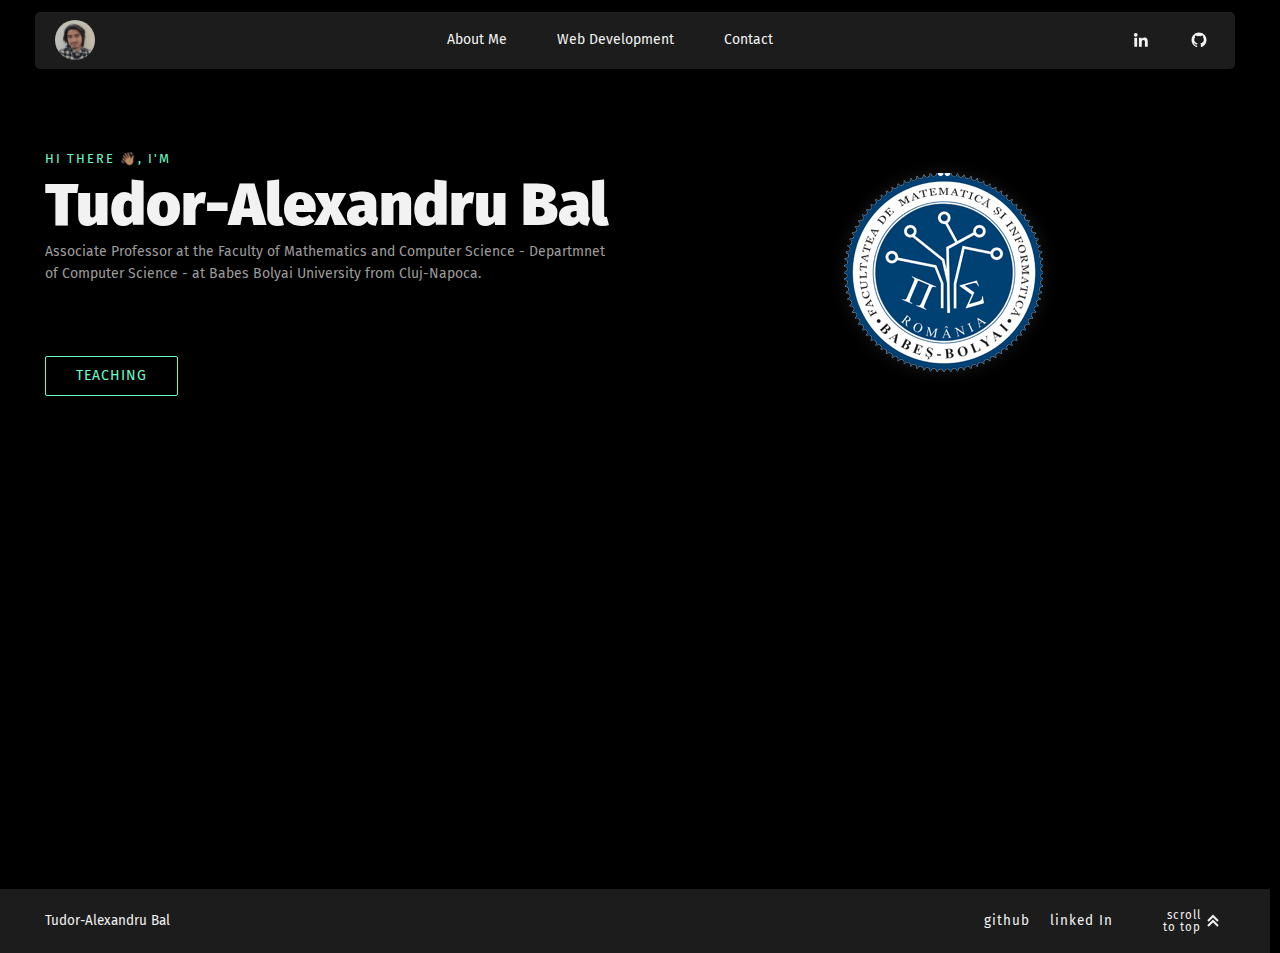
==== index.html @ a6533059 "pushed website" ====
<!DOCTYPE html>
<html lang="en" id="top">
<head>
    <meta charset="UTF-8" />
    <meta name="viewport" content="width=device-width, initial-scale=1.0" />
    <link rel="stylesheet" href="styles.css" />
    <script src="./script.js" defer></script>
    <title>Tudor-Alexandru</title>
</head>
<body>

<header class="main-header">
    <nav class="nav slide-in-top">
        <div class="container">
            <a href="index.html">
                <img src="assets/tudor.png" alt="tudor" class="logo" />
            </a>

            <ul class="nav-list">
                <li>
                    <a href="about-me.html" class="nav-links hover-effect">About Me</a>
                </li>
                <li>
                    <a href="teaching.html" class="nav-links hover-effect">Web Development</a>
                </li>
                <li>
                    <a href="contact.html" class="nav-links hover-effect">Contact</a>
                </li>
            </ul>

            <ul class="social-nav">
                <li>
                    <a href="https://www.linkedin.com/in/tudor-alexandru-b%C4%83l-6b12801a0/" target="_blank">
                        <svg width="18" height="18" viewBox="0 0 24 24">
                            <circle cx="5" cy="5" r="2.5"></circle>
                            <path
                                    d="M9.237 8.855v12.139h3.769v-6.003c0-1.584.298-3.118 2.262-3.118 1.937 0 1.961 1.811 1.961 3.218v5.904H21v-6.657c0-3.27-.704-5.783-4.526-5.783-1.835 0-3.065 1.007-3.568 1.96h-.051v-1.66H9.237zm-6.142 0H6.87v12.139H3.095z">
                            </path>
                        </svg>
                    </a>
                </li>
                <li>
                    <a href="https://github.com/tudy28" target="_blank">
                        <svg width="18" height="18" viewBox="0 0 24 24">
                            <path
                                    d="M12.026 2c-5.509 0-9.974 4.465-9.974 9.974 0 4.406 2.857 8.145 6.821 9.465.499.09.679-.217.679-.481 0-.237-.008-.865-.011-1.696-2.775.602-3.361-1.338-3.361-1.338-.452-1.152-1.107-1.459-1.107-1.459-.905-.619.069-.605.069-.605 1.002.07 1.527 1.028 1.527 1.028.89 1.524 2.336 1.084 2.902.829.091-.645.351-1.085.635-1.334-2.214-.251-4.542-1.107-4.542-4.93 0-1.087.389-1.979 1.024-2.675-.101-.253-.446-1.268.099-2.64 0 0 .837-.269 2.742 1.021a9.582 9.582 0 0 1 2.496-.336 9.554 9.554 0 0 1 2.496.336c1.906-1.291 2.742-1.021 2.742-1.021.545 1.372.203 2.387.099 2.64.64.696 1.024 1.587 1.024 2.675 0 3.833-2.33 4.675-4.552 4.922.355.308.675.916.675 1.846 0 1.334-.012 2.41-.012 2.737 0 .267.178.577.687.479C19.146 20.115 22 16.379 22 11.974 22 6.465 17.535 2 12.026 2z">
                            </path>
                        </svg>
                    </a>
                </li>
            </ul>

            <div class="hamburger">
                <div class="line-menu half start"></div>
                <div class="line-menu"></div>
                <div class="line-menu half end"></div>
            </div>
        </div>
    </nav>
</header>

<main id="main-content">
    <!-- hero section -->
    <section class="hero">
        <div class="container">
            <article class="hero-text bounce-in-left">
                <div>
                    <p class="subtitle">hi there 👋🏽, i'm</p>
                    <h1 class="name">Tudor-Alexandru Bal</h1>
                </div>
                <div>
                    <p class="intro">
                        Associate Professor at the Faculty of Mathematics and Computer Science - Departmnet of Computer Science - at Babes
                        Bolyai University from Cluj-Napoca.
                    </p>

                    <div class="hero-btn-container">
                        <a href="teaching.html" class="btn hire-btn">
                            Teaching
                        </a>
                    </div>
                </div>
            </article>
            <img
                    src="./assets/logo_cs.png"
                    alt="coding desk"
                    class="fade-in code" />
        </div>
    </section>




</main>

<footer class="footer" id="contact">
    <div class="container">
        <p> Tudor-Alexandru Bal</p>
        <div>
            <ul>
                <li>
                    <a href="https://github.com/tudy28" target="_blank" class="hover-effect">github</a>
                </li>
                <li>
                    <a href="https://www.linkedin.com/in/tudor-alexandru-b%C4%83l-6b12801a0/" target="_blank" class="hover-effect">linked In</a>
                </li>
            </ul>
            <a href="#top" class="top">
                <p class="scroll">scroll <span>to top</span></p>
                <svg
                        xmlns="http://www.w3.org/2000/svg"
                        width="24"
                        height="24"
                        viewBox="0 0 24 24"
                        style="fill: currentColor">
                    <title>scroll to top</title>
                    <path
                            d="m6.293 11.293 1.414 1.414L12 8.414l4.293 4.293 1.414-1.414L12 5.586z"></path>
                    <path
                            d="m6.293 16.293 1.414 1.414L12 13.414l4.293 4.293 1.414-1.414L12 10.586z"></path>
                </svg>
            </a>
        </div>
    </div>
</footer>
</body>
</html>
---- styles.css ----
@import url('https://fonts.googleapis.com/css2?family=Fira+Sans:wght@500;800;900&display=swap');

:root {
    --primary-clr: hsl(0, 0%, 0%);
    --secondary-clr: hsl(0, 0%, 11%);
    --other-clr: hsl(0, 0%, 61%);
    --tag-clr: hsl(0, 0%, 55%);
    --accent-clr: hsl(160, 100%, 70%);
    --accent-other-clr: hsl(166, 100%, 80%);
    --main-clr: hsl(0, 0%, 95%);
    --section-mt: 8rem;
    --transition: cubic-bezier(0.25, 0.32, 0.85, 0.58);
    --transition-clr: color 300ms var(--transition);
    font-size: 10px;

    /* style for scrollbar */
    scrollbar-width: thin;
    scrollbar-color: var(--other-clr) hsl(0, 0%, 73%);
    scrollbar-width: thin;
    scrollbar-gutter: stable;
}

/* style webkit browsers (chrome, edge) scrollbar */
::-webkit-scrollbar {
    width: 8px;
}

::-webkit-scrollbar-track {
    background-color: hsl(0, 0%, 89%);
}

::-webkit-scrollbar-thumb {
    background-color: var(--other-clr);
}

::selection {
    background: var(--accent-clr);
    color: var(--primary-clr);
}

/* remove focus from all elements */
*:focus:not(:focus-visible) {
    outline: none;
}

/* adds focus style only on pressing tab key */
:focus-visible {
    outline: 2px dotted var(--accent-clr);
    outline-offset: 3px;
}

/***********************
	CSS RESET
*********************/
*,
*::before,
*::after {
    margin: 0;
    padding: 0;
    box-sizing: border-box;
}

.social-nav svg {
    fill: currentColor;
}

/* Set core root defaults */
@media screen and (prefers-reduced-motion: no-preference) {
    html {
        scroll-behavior: smooth;
    }
}

body {
    font-family: -apple-system, BlinkMacSystemFont, 'Fira Sans', 'Segoe UI',
    'Roboto', 'Oxygen', 'Ubuntu', 'Cantarell', 'Fira Sans', 'Droid Sans',
    'Helvetica Neue', sans-serif;
    font-size: clamp(1.4rem, 1vw, 1.6rem);
    line-height: 1.6;
    background: var(--primary-clr);
    color: var(--main-clr);
    min-height: 100vh;
    text-rendering: optimizeSpeed;
}

a {
    text-decoration: none;
    color: currentColor;
}

img,
picture {
    max-width: 100%;
    display: block;
}

input,
button,
textarea,
select {
    font: inherit;
    all: unset;
}

ul li {
    list-style: none;
}

h1,
h2,
h3 {
    line-height: 1.2;
    font-weight: 900;
}

/***********************
	ANIMATION UTILITIES
*********************/
.bounce-in-left {
    animation: bounce-in-left 1.1s both 0.3s;
}

/*.slide-in-top {*/
/*    animation: slide-in-top 0.5s cubic-bezier(0.175, 0.885, 0.32, 1.275) both;*/
/*}*/

.fade-in {
    animation: fade-in 1.2s cubic-bezier(0.39, 0.575, 0.565, 1) 0.5s both;
}

@keyframes bounce-in-left {
    0% {
        transform: translateX(-600px);
        animation-timing-function: ease-in;
        opacity: 0;
    }
    38% {
        transform: translateX(0);
        animation-timing-function: ease-out;
        opacity: 1;
    }
    55% {
        transform: translateX(-68px);
        animation-timing-function: ease-in;
    }
    72% {
        transform: translateX(0);
        animation-timing-function: ease-out;
    }
    81% {
        transform: translateX(-28px);
        animation-timing-function: ease-in;
    }
    90% {
        transform: translateX(0);
        animation-timing-function: ease-out;
    }
    95% {
        transform: translateX(-8px);
        animation-timing-function: ease-in;
    }
    100% {
        transform: translateX(0);
        animation-timing-function: ease-out;
    }
}

@keyframes fade-in {
    0% {
        opacity: 0;
    }
    100% {
        opacity: 1;
    }
}

@keyframes slide-in-top {
    0% {
        transform: translateY(-1000px);
        opacity: 0;
    }
    100% {
        transform: translateY(0);
        opacity: 1;
    }
}

/*******************
		UTILITIES
*************************/
.container {
    max-width: 1200px;
    margin-inline: auto;
    padding: 0 1rem;
}

.subtitle {
    text-transform: uppercase;
    letter-spacing: 2px;
    font-size: clamp(1.2rem, 1vw, 1.35rem);
    color: var(--accent-clr);
}

.title {
    font-size: clamp(3.2rem, 3vw, 6rem);
}

.info {
    max-width: 500px;
    font-size: 1.35rem;
    padding-block-start: 1.3rem;
    color: var(--other-clr);
}

.btn {
    padding: 0.8rem 3rem;
    margin-block-start: 2rem;
    color: var(--main-clr);
    border-radius: 0.2rem;
    cursor: pointer;
}

.btn:active {
    transform: scale(0.98);
}

.hover-effect::after {
    position: absolute;
    content: '';
    left: 0;
    bottom: -2px;
    width: 100%;
    height: 1.5px;
    background: var(--accent-clr);

    transform: scaleX(0);
    transform-origin: left;
    transition: all 300ms ease-in-out;
}

.hover-effect:hover::after {
    transform-origin: right;
    transform: scaleX(1);
}

small {
    color: var(--other-clr);
}

/* link to skip to content for accesibility (keyboard users) */
.skip-to-content {
    position: absolute;
    background: var(--accent-clr);
    color: var(--secondary-clr);
    padding: 0.75rem 1rem;
    left: 1.5rem;
    top: 0;
    border-radius: 0 0 0.5rem 0.5rem;
    font-size: 1.4rem;
    transform: translateY(-200%);
    transition: all 350ms ease-in;
}

.skip-to-content:focus {
    transform: translateY(0);
}

/*******************
		HEADER
*************************/
.nav {
    width: 100%;
    padding: 0 1rem;
}

.nav .container {
    display: flex;
    align-items: center;
    justify-content: space-between;
    padding: 0.85rem 2rem;
    background: var(--secondary-clr);
    margin-block-start: 1.15rem;
    border-radius: 0.5rem;
    font-size: 1.4rem;
}

.nav-logo h3 {
    font-weight: 800;
}

.logo {
    width: 40px;
    height: 40px;
    border-radius: 50%;
}

.hamburger {
    display: none;
}

.nav-list {
    display: flex;
    align-items: center;
    gap: 5rem;
}

.nav-links {
    position: relative;
    transition: var(--transition-clr);
}

.nav-links:hover {
    color: var(--accent-clr);
}

.social-nav {
    display: flex;
    align-items: center;
    gap: 2.5rem;
}

.social-nav a {
    line-height: 0;
    width: 33px;
    height: 33px;
    border-radius: 50%;
    background: transparent;
    display: flex;
    align-items: center;
    justify-content: center;
    transition: all 300ms cubic-bezier(0.25, 0.32, 0.85, 0.58);
}

.social-nav a:hover {
    background: var(--accent-other-clr);
    color: var(--secondary-clr);
}

/*******************
		HERO SECTION
*************************/
.hero {
    padding: 0 1rem;
    height: 660px;
}

.hero .container {
    margin-block-start: var(--section-mt);
    display: grid;
    place-items: center;
    gap: 5rem;
    grid-template-columns: repeat(auto-fit, minmax(300px, 1fr));
}

.hero-intro {
    display: flex;
    flex-direction: column;
    justify-content: center;
}

.name {
    font-size: clamp(4rem, 5vw, 6rem);
}

.intro {
    color: var(--other-clr);
}

.hero img {
    max-width: 375px;
}

.hero .code {
    filter: drop-shadow(0 0 0.75rem var(--secondary-clr));
}

.hero-btn-container {
    margin-block-start: 5rem;
    display: flex;
    /* align-items: center; */
}

.hire-btn {
    text-transform: uppercase;
    letter-spacing: 1px;
    display: inline-block;
    border: 1px solid var(--accent-clr);
    color: var(--accent-clr);
    transition: all 300ms cubic-bezier(0.25, 0.32, 0.85, 0.58);
    z-index: 1;
    position: relative;
    font-size: inherit;
    overflow: hidden;
}

.hire-btn::before {
    content: '';
    z-index: -1;
    position: absolute;
    top: 100%;
    right: 100%;
    width: 2rem;
    height: 1em;
    border-radius: 50%;
    background-color: var(--accent-clr);
    transform-origin: center;
    transform: translate3d(50%, -50%, 0) scale3d(0, 0, 0);
    transition: transform 0.45s ease-in-out;
}

.hire-btn:hover {
    cursor: pointer;
    color: hsl(0, 0%, 9%);
    border: 0;
}

.hire-btn:hover::before {
    transform: translate3d(50%, -50%, 0) scale3d(15, 15, 15);
}

.download-link {
    color: var(--other-clr);
    transition: color 0.45s ease-in-out;
}

.download-link:hover {
    color: #fff;
}

.download-link:focus {
    outline: none;
}

/*******************
		ABOUT SECTION
*************************/
.about-me {
    margin-block-start: var(--section-mt);
    background: var(--secondary-clr);
    padding: var(--section-mt) 1rem;
}

.about-me .container {
    display: grid;
    grid-template-columns: repeat(auto-fit, minmax(300px, 1fr));
    place-items: center;
    gap: 8rem;
    position: relative;
}

.about-me img {
    align-self: end;
    justify-self: end;
    width: 425px;
    height: 425px;
    box-shadow: 0px 0px 2.2px rgba(0, 0, 0, 0.006),
    0px 0px 5.3px rgba(0, 0, 0, 0.008), 0px 0px 10px rgba(0, 0, 0, 0.01),
    0px 0px 17.9px rgba(0, 0, 0, 0.012), 0px 0px 33.4px rgba(0, 0, 0, 0.014),
    0px 0px 80px rgba(0, 0, 0, 0.02);
    border-radius: 15px;
}

.about {
    padding-block-start: 1.25rem;
}

.about p {
    padding-block-start: 2rem;
    line-height: 1.8;
}

/*******************
		MY SKILLS SECTION
*************************/
.my-skills {
    margin-block-start: var(--section-mt);
    padding: 4rem 1rem;
}

.my-skills ul {
    padding-block-start: 5rem;
    display: grid;
    grid-template-columns: repeat(4, 1fr);
    gap: 3.2rem 1rem;
}

.socials {
    margin-block-start: var(--section-mt);
    padding: 4rem 1rem;
}

.socials ul{
    padding-block-start: 5rem;
}

.socials li{
    padding-top:15px;
}

/*******************
		PROJECTS SECTION
*************************/
.projects-section {
    margin-block-start: var(--section-mt);
    padding: 4rem 1rem;
}

.projects {
    padding-block-start: 5rem;
    display: flex;
    flex-direction: column;
    gap: 12rem;
}

.project {
    display: grid;
    grid-template-columns: repeat(auto-fit, minmax(200px, 1fr));
    place-items: center;
    gap: 5rem;
}

.project-img {
    transition: opactiy 300ms ease-in-out;
    position: relative;
    display: inline-block;
    height: 100%;
}

.project-img:hover {
    opacity: 0.9;
}

.project:nth-child(even) a {
    order: 2;
}
.project:nth-child(even) div {
    order: 1;
}

.project h3 {
    font-size: clamp(2rem, 3vw, 4rem);
    font-weight: 500;
    letter-spacing: 5px;
    color: var(--other-clr);
}

.project h2 {
    padding-block-start: clamp(1.5rem, 2vw, 3rem);
    font-size: clamp(2.5rem, 3vw, 4rem);
}

.project p {
    padding-block-start: 1.5rem;
    max-width: 500px;
}

.tech-stack,
.project-links {
    display: flex;
    flex-wrap: wrap;
    align-items: center;
    gap: 2rem;
    padding-block-start: 2rem;
}

.project-links {
    column-gap: 5rem;
    padding-block-start: 3.2rem;
}

.tech-stack li {
    padding: 0.2rem 0.5rem;
    background: var(--tag-clr);
    border-radius: 2px;
    color: var(--primary-clr);
    font-size: clamp(1.15rem, 1vw, 1.3rem);
}

.project-links a {
    display: flex;
    align-items: center;
    gap: 0.5rem;
    position: relative;
    transition: var(--transition-clr);
}

.project-links a:hover {
    color: var(--accent-clr);
}

/* other noteworthy projects */
.other-noteworthy-project {
    margin-block-start: 15rem;
}

.other-noteworthy-project h3 {
    text-align: center;
    font-size: 3rem;
}

.other-projects {
    padding-block-start: calc(var(--section-mt) / 2);
    display: grid;
    grid-template-columns: repeat(auto-fit, minmax(350px, 1fr));
    gap: 4rem;
    max-width: 1000px;
    margin: 0 auto;
}

.other-projects a {
    height: 100%;
    display: flex;
    flex-direction: column;
    justify-content: space-between;
    gap: 1rem;
    background: var(--secondary-clr);
    border-radius: 0.3rem;
    overflow: hidden;
    font-size: 1.45rem;
    box-shadow: 0px 0px 2.2px rgba(0, 0, 0, 0.011),
    0px 0px 5.3px rgba(0, 0, 0, 0.016), 0px 0px 10px rgba(0, 0, 0, 0.02),
    0px 0px 17.9px rgba(0, 0, 0, 0.024), 0px 0px 33.4px rgba(0, 0, 0, 0.029),
    0px 0px 80px rgba(0, 0, 0, 0.04);
    transition: background 300ms ease-in-out;
}

.other-projects a:hover {
    background: transparent;
    box-shadow: 0px 0px 1px var(--other-clr);
}

.other-projects a img {
    object-fit: cover;
    height: 300px;
}

.other-projects div {
    padding: 2rem;
    display: flex;
    flex-direction: column;
    justify-content: space-between;
    gap: 1rem;
}

.other-projects h4 {
    font-size: clamp(1.5rem, 2vw, 2rem);
}

.other-projects ul {
    display: flex;
    align-items: center;
    gap: 1rem;
    color: var(--accent-clr);
    font-size: clamp(1.15rem, 1vw, 1.3rem);
}

.other-projects p {
    font-size: clamp(1.15rem, 1vw, 1.3rem);
}

/*******************
		CONTACT SECTION
*************************/
.contact {
    margin-block-start: var(--section-mt);
    padding: 4rem 1rem;
}

.mail-link {
    display: flex;
    margin-block-start: var(--section-mt);
    width: max-content;
    transition: var(--transition-clr);
    position: relative;
    text-transform: uppercase;
    letter-spacing: 1px;
}

.social-link {
    display: flex;
    width: max-content;
    transition: var(--transition-clr);
    position: relative;
    letter-spacing: 1px;
}

.social-link:hover {
    color: var(--accent-clr);
    text-decoration: none;
}

.mail-link:hover {
    color: var(--accent-clr);
    text-decoration: none;
}

/*******************
		FOOTER
*************************/
.footer {
    margin-block-start: var(--section-mt);
    background: var(--secondary-clr);
    padding: 0 1rem;
}

.footer .container {
    margin-block-start: var(--section-mt);
    font-size: 1.35rem;
    padding: 2rem 1rem;
    display: flex;
    flex-wrap: wrap;
    align-items: center;
    justify-content: space-between;
}

.footer em {
    color: var(--other-clr);
}

.footer div {
    display: flex;
    align-items: center;
    gap: 5rem;
}

.footer ul {
    display: flex;
    align-items: center;
    gap: 2rem;
}

.footer a {
    letter-spacing: 1px;
    transition: var(--transition-clr);
    position: relative;
}

.footer a:hover {
    color: var(--accent-clr);
}

.top {
    display: flex;
    align-items: center;
    justify-content: center;
    line-height: 0;
    font-size: 1.15rem;
}

.scroll {
    display: flex;
    flex-direction: column;
    gap: 1.2rem;
    align-items: flex-end;
}

/* responsiveness */
@media screen and (max-width: 50em) {
    body::after {
        position: absolute;
        content: '';
        top: 0;
        left: 0;
        width: 100%;
        height: 100%;
        background: var(--secondary-clr);
        transform: translateY(-100%);
    }

    body.open::after {
        transition: transform 300ms ease-in-out;
        transform: translateY(0);
    }

    .skip-to-content {
        display: none;
    }

    .nav {
        position: relative;
        z-index: 1;
    }

    .nav-list,
    .social-nav {
        transition: opacity 300ms ease-in-out;
    }

    .nav-list {
        flex-direction: column;
        position: absolute;
        top: 250px;
        left: 50%;
        transform: translate(-50%);
        height: 100vh;
        opacity: 0;
        pointer-events: none;
    }

    .social-nav {
        opacity: 0;
        pointer-events: none;
        position: absolute;
        top: 175px;
        left: 50%;
        transform: translateX(-50%);
    }

    .nav-list.open,
    .social-nav.open {
        opacity: 1;
        pointer-events: all;
    }

    .hero-btn-container {
        justify-content: center;
    }

    /* hamburger menu */
    .hamburger {
        width: 25px;
        display: flex;
        flex-direction: column;
        justify-content: space-between;
        cursor: pointer;
        transition: transform 330ms ease-out;
    }

    .hamburger.open {
        transform: rotate(-45deg);
    }

    .line-menu {
        background: hsl(0, 0%, 100%);
        width: 100%;
        height: 1.5px;
    }

    .line-menu:not(:first-child) {
        margin-block-start: 0.75rem;
    }

    .line-menu.half {
        width: 50%;
    }

    .line-menu.start {
        transition: transform 330ms cubic-bezier(0.54, -0.81, 0.57, 0.57);
        transform-origin: right;
    }

    .open .line-menu.start {
        transform: rotate(-90deg) translateX(3px);
    }

    .line-menu.end {
        align-self: flex-end;
        transition: transform 330ms cubic-bezier(0.54, -0.81, 0.57, 0.57);
        transform-origin: left;
    }

    .open .line-menu.end {
        transform: rotate(-90deg) translateX(-3px);
    }

    .hero .container {
        height: 60vh;
        text-align: center;
        position: relative;
    }

    .hero img {
        display: none;
    }

    .my-skills ul {
        grid-template-columns: repeat(2, 1fr);
    }

    .project:nth-child(even) img {
        order: 1;
    }
    .project:nth-child(even) div {
        order: 2;
    }

    .other-projects {
        grid-template-columns: 1fr;
        text-align: center;
    }

    .other-projects ul {
        justify-content: center;
    }

    .footer .container {
        justify-content: center;
        gap: 3rem;
    }

    .mail-link {
        justify-content: center;
    }

    .social-link {
        justify-content: center;
    }

    .about-me img {
        width: 325px;
        height: 325px;
    }
}
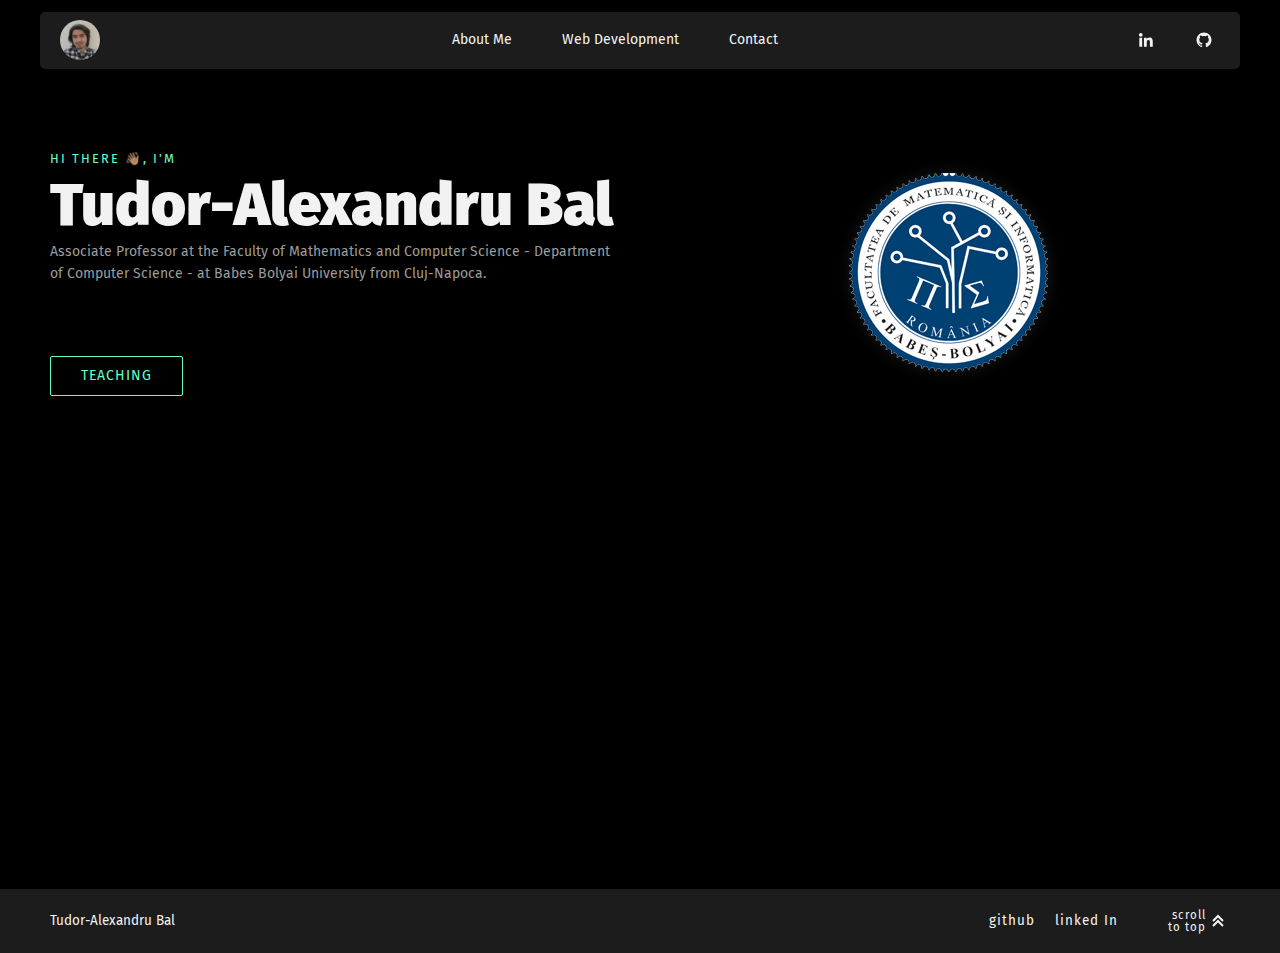
==== commit 1106bad0: "typo" ====
--- a/index.html
+++ b/index.html
@@ -13,7 +13,7 @@
     <nav class="nav slide-in-top">
         <div class="container">
             <a href="index.html">
-                <img src="assets/tudor.png" alt="tudor" class="logo" />
+                <img src="assets/tudor_tran.jpg" alt="tudor" class="logo" />
             </a>
 
             <ul class="nav-list">
@@ -70,7 +70,7 @@
                 </div>
                 <div>
                     <p class="intro">
-                        Associate Professor at the Faculty of Mathematics and Computer Science - Departmnet of Computer Science - at Babes
+                        Associate Professor at the Faculty of Mathematics and Computer Science - Department of Computer Science - at Babes
                         Bolyai University from Cluj-Napoca.
                     </p>
 
@@ -82,7 +82,7 @@
                 </div>
             </article>
             <img
-                    src="./assets/logo_cs.png"
+                    src="assets/logo_cs_tran.jpg"
                     alt="coding desk"
                     class="fade-in code" />
         </div>
--- a/styles.css
+++ b/styles.css
@@ -14,10 +14,6 @@
     font-size: 10px;
 
     /* style for scrollbar */
-    scrollbar-width: thin;
-    scrollbar-color: var(--other-clr) hsl(0, 0%, 73%);
-    scrollbar-width: thin;
-    scrollbar-gutter: stable;
 }
 
 /* style webkit browsers (chrome, edge) scrollbar */
@@ -909,5 +905,6 @@
     .about-me img {
         width: 325px;
         height: 325px;
+        margin: 0 auto;
     }
 }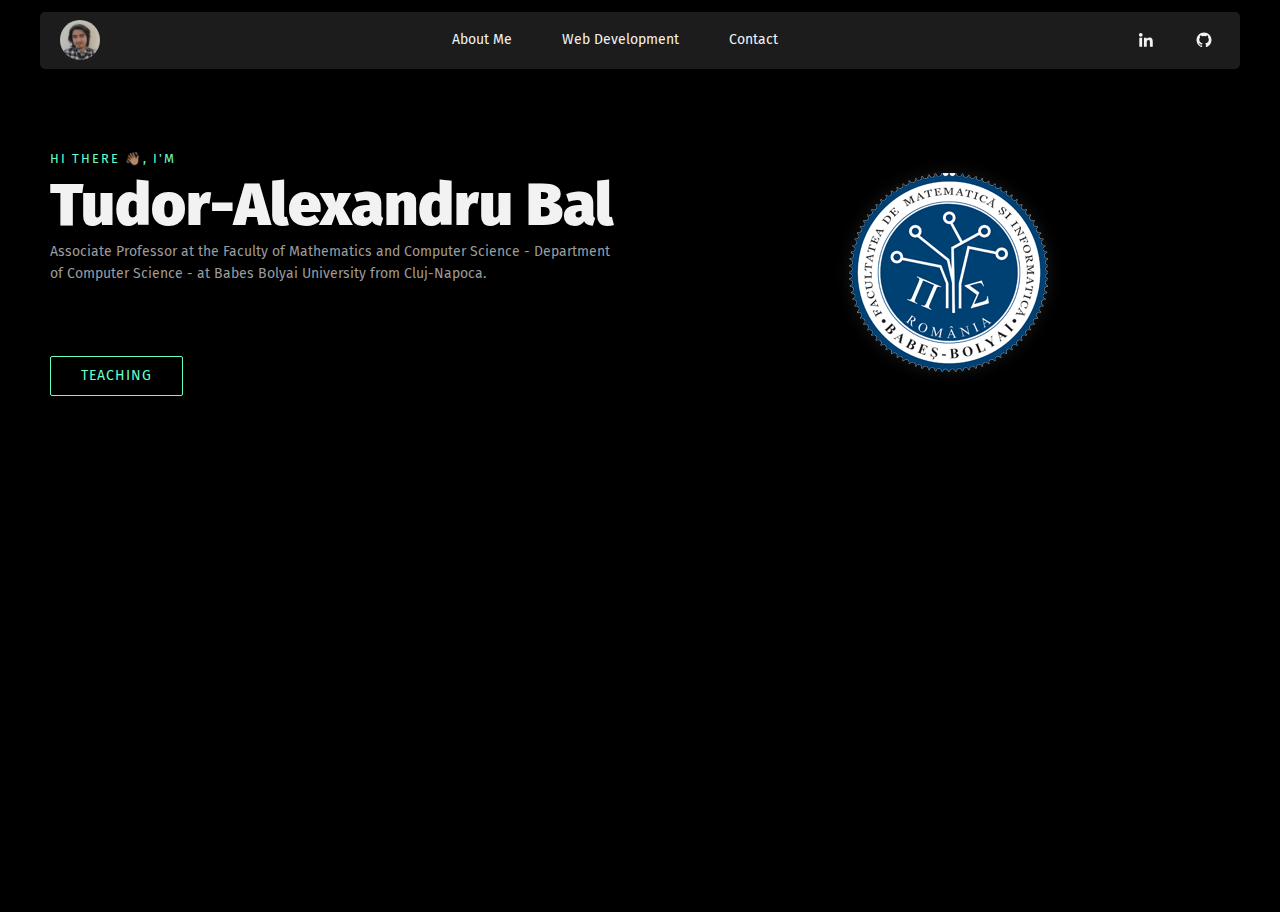
==== commit 81ebbb91: "removed footer" ====
--- a/index.html
+++ b/index.html
@@ -93,35 +93,6 @@
 
 </main>
 
-<footer class="footer" id="contact">
-    <div class="container">
-        <p> Tudor-Alexandru Bal</p>
-        <div>
-            <ul>
-                <li>
-                    <a href="https://github.com/tudy28" target="_blank" class="hover-effect">github</a>
-                </li>
-                <li>
-                    <a href="https://www.linkedin.com/in/tudor-alexandru-b%C4%83l-6b12801a0/" target="_blank" class="hover-effect">linked In</a>
-                </li>
-            </ul>
-            <a href="#top" class="top">
-                <p class="scroll">scroll <span>to top</span></p>
-                <svg
-                        xmlns="http://www.w3.org/2000/svg"
-                        width="24"
-                        height="24"
-                        viewBox="0 0 24 24"
-                        style="fill: currentColor">
-                    <title>scroll to top</title>
-                    <path
-                            d="m6.293 11.293 1.414 1.414L12 8.414l4.293 4.293 1.414-1.414L12 5.586z"></path>
-                    <path
-                            d="m6.293 16.293 1.414 1.414L12 13.414l4.293 4.293 1.414-1.414L12 10.586z"></path>
-                </svg>
-            </a>
-        </div>
-    </div>
-</footer>
+
 </body>
 </html>--- a/styles.css
+++ b/styles.css
@@ -337,7 +337,6 @@
 *************************/
 .hero {
     padding: 0 1rem;
-    height: 660px;
 }
 
 .hero .container {
